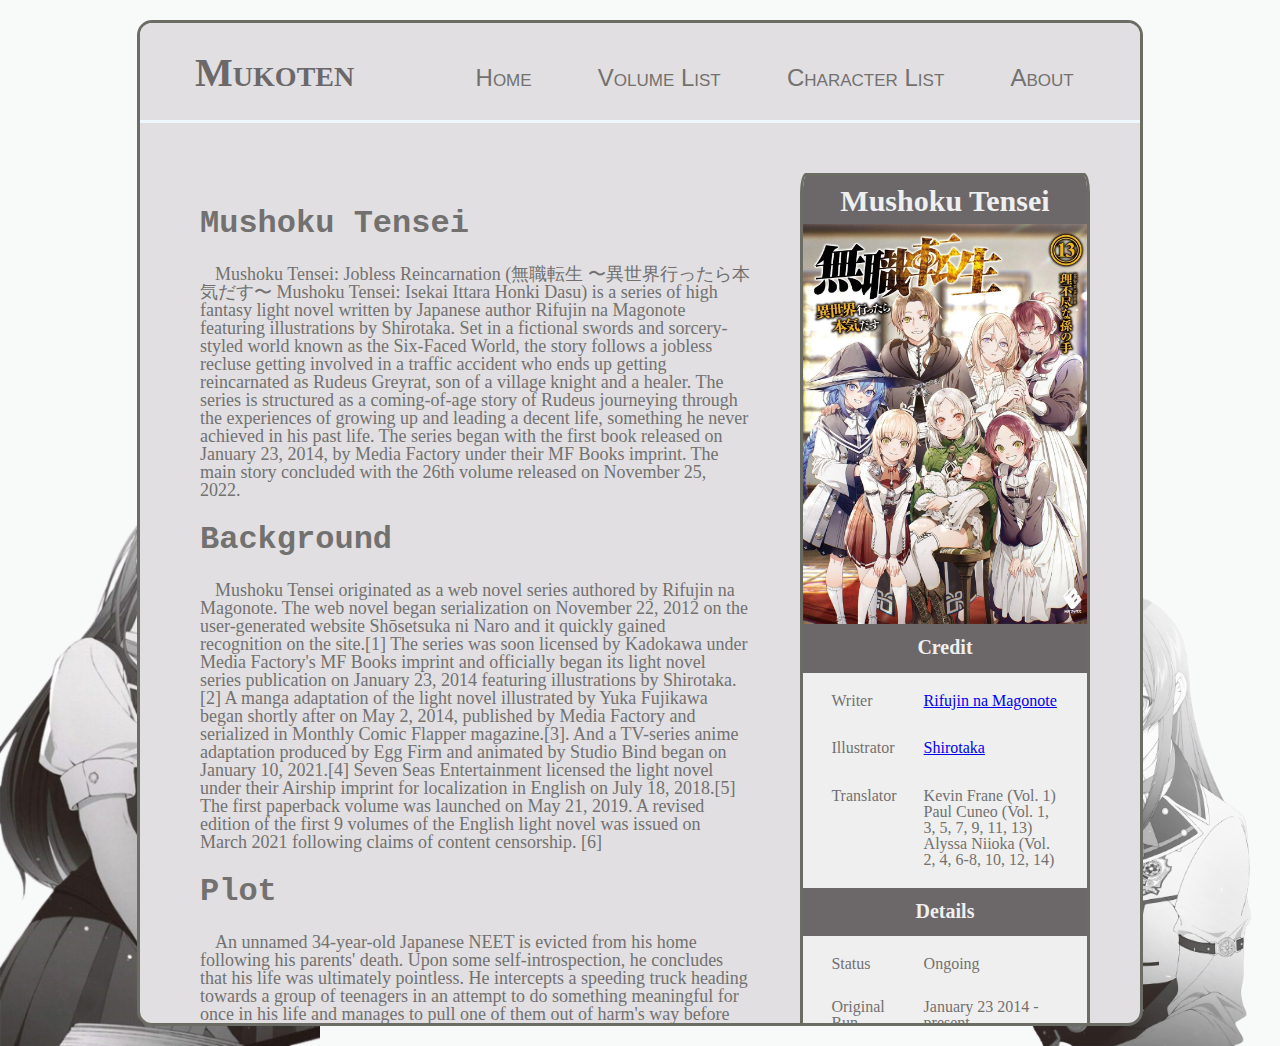
==== index.html @ 1bdcff97 "Add files via upload" ====
<!DOCTYPE html>
<html lang="en">
<head>
    <link rel="stylesheet" href="mukoten.css">
    <meta charset="UTF-8">
    <meta name="viewport" content="width=device-width, initial-scale=1.0" >
    <title>Mukoten</title>
    <link rel="shortcut icon" href="image/icon.jpg" type="image/x-icon">
</head>
<body>
        <div class="container">

            <div class="header">
                <div class="logo">
                    <h1><a href="#">Mukoten</a></h1>
                </div>

                <div class="navbar">
                    <div class="homee"><a href="animeindo.html">Home</a></div>
                    <div class="animel"><a href="#">Volume List</a></div>
                    <div class="genre"><a href="#">Character List</a></div>
                    <div class="bous"><a href="#">About</a></div>
                
                </div>


            </div>



            <div class="home">

                <div class="text">
                    <h2>Mushoku Tensei</h2>
                    <p>Mushoku Tensei: Jobless Reincarnation (無職転生 〜異世界行ったら本気だす〜 Mushoku Tensei: Isekai Ittara Honki Dasu) is a series of high fantasy light novel written by Japanese author Rifujin na Magonote featuring illustrations by Shirotaka. Set in a fictional swords and sorcery-styled world known as the Six-Faced World, the story follows a jobless recluse getting involved in a traffic accident who ends up getting reincarnated as Rudeus Greyrat, son of a village knight and a healer. The series is structured as a coming-of-age story of Rudeus journeying through the experiences of growing up and leading a decent life, something he never achieved in his past life.
                        The series began with the first book released on January 23, 2014, by Media Factory under their MF Books imprint. The main story concluded with the 26th volume released on November 25, 2022.</p>
                    
                    <h2>Background</h2>
                    <p>Mushoku Tensei originated as a web novel series authored by Rifujin na Magonote. The web novel began serialization on November 22, 2012 on the user-generated website Shōsetsuka ni Naro and it quickly gained recognition on the site.[1] The series was soon licensed by Kadokawa under Media Factory's MF Books imprint and officially began its light novel series publication on January 23, 2014 featuring illustrations by Shirotaka.[2]

                        A manga adaptation of the light novel illustrated by Yuka Fujikawa began shortly after on May 2, 2014, published by Media Factory and serialized in Monthly Comic Flapper magazine.[3]. And a TV-series anime adaptation produced by Egg Firm and animated by Studio Bind began on January 10, 2021.[4]
                        
                        Seven Seas Entertainment licensed the light novel under their Airship imprint for localization in English on July 18, 2018.[5] The first paperback volume was launched on May 21, 2019. A revised edition of the first 9 volumes of the English light novel was issued on March 2021 following claims of content censorship. [6]</p>

                    <h2>Plot</h2>
                    <p>An unnamed 34-year-old Japanese NEET is evicted from his home following his parents' death. Upon some self-introspection, he concludes that his life was ultimately pointless. He intercepts a speeding truck heading towards a group of teenagers in an attempt to do something meaningful for once in his life and manages to pull one of them out of harm's way before dying. Awakening in a baby's body, he realizes he has been reincarnated in a world of sword and sorcery. He resolves to become successful in his new life, discarding his past identity for his new life as Rudeus Greyrat. Due to inherited affinity and early training, Rudeus becomes highly skilled at magic. During his childhood, he becomes a student of demon magician Roxy Migurdia, a friend to demihuman Sylphiette, and magic teacher to noble heiress Eris Boreas Greyrat.[7]</p>



                </div>

                <div class="imgcont">
                    <div class="imghead"><h3>Mushoku Tensei</h3></div>
                    <img src="image/mainimg.jpg" alt="" height="400px" width="290px">
                    <div class="credithead"><h3>Credit</h3></div>
                    <div class="credit">
                        <div class="writer">
                            <h4 class="headwr">Writer</h4>
                            <div class="rifujin">
                                <a href="https://mushokutensei.fandom.com/wiki/Rifujin_na_Magonote"><h5>Rifujin na Magonote</h5></a>
                            </div>
                        </div>

                        <div class="illu">
                            <h4>Illustrator</h4>
                            <div class="shirotaka">
                                <a href="https://mushokutensei.fandom.com/wiki/Shirotaka">Shirotaka</a>
                            </div>  
                        </div>

                        <div class="trans">
                            <h4>Translator</h4>
                            <div class="lstl">
                                <ul>
                                    <li>Kevin Frane (Vol. 1)</li>
                                    <li>Paul Cuneo (Vol. 1, 3, 5, 7, 9, 11, 13)</li>
                                    <li>Alyssa Niioka (Vol. 2, 4, 6-8, 10, 12, 14)</li>
                                </ul>

                            </div>

                        </div>

                    
                    </div>

                    <div class="detailhead"><h3>Details</h3></div>

                    <div class="detail">

                        <div class="status">
                            <h4>Status</h4>
                            <div class="co"><p>Ongoing</p></div>
                        </div>

                        <div class="first">
                            <h4>Original Run</h4>
                            <div class="co"><p >January 23 2014 - present</p></div>
                        </div>

                        <div class="volum">
                            <h4>Volumes</h4>
                            <div class="co">
                                <ul>
                                    <li>26(JP)</li>
                                    <li>23(EN)</li>
                                </ul>
                            </div>
                        </div>

                        <div class="impr">

                            <h4>Imprint</h4>

                            <div class="co">
                                <ul>
                                    <li>MF Books (JP)</li>
                                    <li>Airship (EN)</li>
                                </ul>
                            </div>
                        </div>
                    </div>
                </div>
            </div>

            <div class="footer">

                <h2>Built with 💙 (to nanahoshi)</h2>

            </div>
        </div>

</body>
</html>
---- mukoten.css ----
html, body, div, span, applet, object, iframe,
h1, h2, h3, h4, h5, h6, p, blockquote, pre,
a, abbr, acronym, address, big, cite, code,
del, dfn, em, img, ins, kbd, q, s, samp,
small, strike, strong, sub, sup, tt, var,
b, u, i, center,
dl, dt, dd, ol, ul, li,
fieldset, form, label, legend,
table, caption, tbody, tfoot, thead, tr, th, td,
article, aside, canvas, details, embed, 
figure, figcaption, footer, header, hgroup, 
menu, nav, output, ruby, section, summary,
time, mark, audio, video {
	margin: 0;
	padding: 0;
	border: 0;
	font-size: 100%;
	font: inherit;
	vertical-align: baseline;
}

article, aside, details, figcaption, figure, 
footer, header, hgroup, menu, nav, section {
	display: block;
}
body {
	line-height: 1;
}
ol, ul {
	list-style: none;
}
blockquote, q {
	quotes: none;
}
blockquote:before, blockquote:after,
q:before, q:after {
	content: '';
	content: none;
}
table {
	border-collapse: collapse;
	border-spacing: 0;
} 





body{
    max-width: 100%;
    background-image: url(image/nanahoshi\ kanan.png),url(image/nanhoshi\ kiri.png);
    background-repeat: no-repeat;
    background-size: 25%;
    background-position: bottom right , bottom left;
    background-color: #F8F9F9 ;
}

body::-webkit-scrollbar{
    display: none;
}


div.container{
    color:#72716f ;
    border-radius: 1.5%;
    overflow: hidden;
    width: 1000px;
    height: 1000px;
    background-color: #e1dfe2;
    margin: 20px auto;
    overflow:auto;
    border: #6b6c64 3px solid;

    
}

div.container::-webkit-scrollbar{
    display: none;
}

div.header{
    display: flex;
    justify-content:space-between;
    height: 70px;
    border-bottom: 3px solid aliceblue;
    text-align: center;
    margin-top: 30px;
    box-sizing: border-box;
    align-items: baseline;
}

div.logo{
    flex-grow: 1;
    font-size: 40px;
    color: #6c6869;
    font-family:Cambria, Cochin, Georgia, Times, 'Times New Roman', serif;
    font-weight: bold;
    font-variant: small-caps;

}

div.logo h1 a {
    text-decoration: none ;
    color: #6c6869;

}


div.navbar{
    display: flex;
    flex-grow: 3;
    font-size: x-large;
    justify-content: space-evenly;
    width: 40%;
}



div.navbar div a {
    text-decoration: none;
    color:#72716f ;
    font-family:'Trebuchet MS', 'Lucida Sans Unicode', 'Lucida Grande', 'Lucida Sans', Arial, sans-serif;
    font-variant: small-caps;
}

div.header{
    width: 100%;
    
}




/* HOME */

div.home{
    display: flex;
    justify-content: space-between;
    margin: 50px ;
}

div.text{
    padding: 10px;
    width: 550px;
}

div.text h2 {
    font-size: xx-large;
    margin-bottom: 25px;
    margin-top: 25px;
}

div.text p {
    text-align: left;
    text-indent: 15px;
    font-size:large;

}

div.imgcont{
    width: 290px;
    height: 1000px;
    box-sizing: border-box;
    border-radius :2%;
    border: #6b6c64 3px solid;
    overflow: hidden;
    background-color: #efefef;
    display: flex;
    flex-direction: column;
}

div.imghead{
    background-color:#6c6869;
    height: 50px;
    font-family:'Times New Roman', Times, serif;
    font-weight: 900;
}

div.imghead h3{
color:#efefef ;
font-size: 30px;
text-align: center;
margin-top: 10px;
}

div.credithead{
    height: 50px;
    background-color:#6c6869 ;
}

div.credithead h3 {
    color: #efefef;
    font-size: 20px;
    text-align: center;
    margin-top: 13px;
}


div.credit{
    display: flex;
    flex-direction: column;
    justify-content: space-between;
    height: 180px;
    width: 100%;
    margin-top: 20px;
    margin-bottom: 20px;
}

div.writer{
    display: flex;
    flex-direction: row;
    justify-content: space-between;
    width: 80%;
    margin: 0 auto;
}

.headwr {
    display: block;
    
}

div.rifujin{
    width: 135px;
}

div.illu{
    display: flex;
    flex-direction: row;
    justify-content: space-between;
    width: 80%;
    margin: 0 auto;
}

.shirotaka{
    width: 135px;
}


div.trans{
    display: flex;
    justify-content: space-between;
    width: 80%;
    margin: 0 auto;
}

.lstl{
    width: 135px;
}

div.detailhead{
    height: 50px;
    background-color: #6c6869;

}

.detailhead h3{
    color: #efefef;
    font-size: 20px;
    text-align: center;
    margin-top: 13px;
}

div.detail{
    display: flex;
    flex-direction: column;
    justify-content: space-between;
    height: 200px;
    margin-top: 20px;
    margin-bottom: 20px;
}

.status {
    width: 80%;
    margin: 0 auto;
    display: flex;
    justify-content: space-between;
}

.first{
    width: 80%;
    margin: 0 auto;
    display: flex;
    justify-content: space-between;
}


.volum{
    width: 80%;
    margin: 0 auto;
    display: flex;
    justify-content: space-between;
}

.impr{
    width: 80%;
    margin: 0 auto;
    display: flex;
    justify-content: space-between;
}

.co{
    width: 135px;
    text-align: left;
}

.detail h4 {
    display: block;
    width: 70px;
}


/* text  */

h2{
    font-family:'Courier New', Courier, monospace;
    font-weight: 900;
    margin-top: 50px;
    margin-bottom: 50px;
}


h3{

    background-color:#6c6869;
    font-family:'Times New Roman', Times, serif;
    font-weight: 900;
}

div.footer{
    width: 100%;
    height: 100px;
    border-top: 3px solid aliceblue;
}

div.footer h2{
    text-align: center;
}
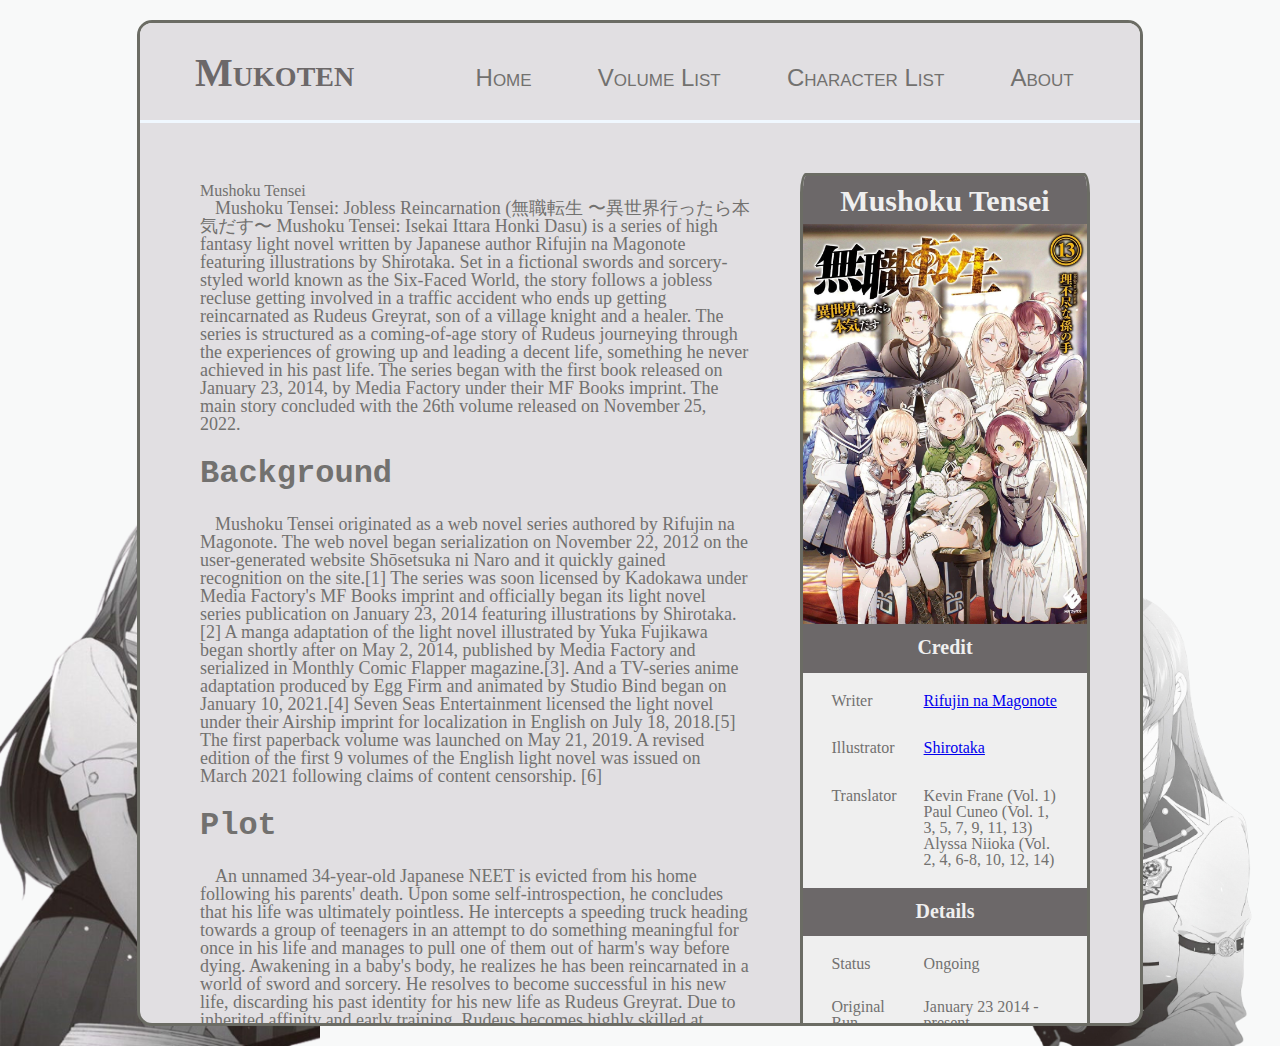
==== commit 410f075f: "Update index.html" ====
--- a/index.html
+++ b/index.html
@@ -31,19 +31,19 @@
             <div class="home">
 
                 <div class="text">
-                    <h2>Mushoku Tensei</h2>
-                    <p>Mushoku Tensei: Jobless Reincarnation (無職転生 〜異世界行ったら本気だす〜 Mushoku Tensei: Isekai Ittara Honki Dasu) is a series of high fantasy light novel written by Japanese author Rifujin na Magonote featuring illustrations by Shirotaka. Set in a fictional swords and sorcery-styled world known as the Six-Faced World, the story follows a jobless recluse getting involved in a traffic accident who ends up getting reincarnated as Rudeus Greyrat, son of a village knight and a healer. The series is structured as a coming-of-age story of Rudeus journeying through the experiences of growing up and leading a decent life, something he never achieved in his past life.
-                        The series began with the first book released on January 23, 2014, by Media Factory under their MF Books imprint. The main story concluded with the 26th volume released on November 25, 2022.</p>
+                    <h1>Mushoku Tensei</h1>
+                    <div><p>Mushoku Tensei: Jobless Reincarnation (無職転生 〜異世界行ったら本気だす〜 Mushoku Tensei: Isekai Ittara Honki Dasu) is a series of high fantasy light novel written by Japanese author Rifujin na Magonote featuring illustrations by Shirotaka. Set in a fictional swords and sorcery-styled world known as the Six-Faced World, the story follows a jobless recluse getting involved in a traffic accident who ends up getting reincarnated as Rudeus Greyrat, son of a village knight and a healer. The series is structured as a coming-of-age story of Rudeus journeying through the experiences of growing up and leading a decent life, something he never achieved in his past life.
+                        The series began with the first book released on January 23, 2014, by Media Factory under their MF Books imprint. The main story concluded with the 26th volume released on November 25, 2022.</p></div>
                     
                     <h2>Background</h2>
-                    <p>Mushoku Tensei originated as a web novel series authored by Rifujin na Magonote. The web novel began serialization on November 22, 2012 on the user-generated website Shōsetsuka ni Naro and it quickly gained recognition on the site.[1] The series was soon licensed by Kadokawa under Media Factory's MF Books imprint and officially began its light novel series publication on January 23, 2014 featuring illustrations by Shirotaka.[2]
+                    <div><p>Mushoku Tensei originated as a web novel series authored by Rifujin na Magonote. The web novel began serialization on November 22, 2012 on the user-generated website Shōsetsuka ni Naro and it quickly gained recognition on the site.[1] The series was soon licensed by Kadokawa under Media Factory's MF Books imprint and officially began its light novel series publication on January 23, 2014 featuring illustrations by Shirotaka.[2]
 
                         A manga adaptation of the light novel illustrated by Yuka Fujikawa began shortly after on May 2, 2014, published by Media Factory and serialized in Monthly Comic Flapper magazine.[3]. And a TV-series anime adaptation produced by Egg Firm and animated by Studio Bind began on January 10, 2021.[4]
                         
-                        Seven Seas Entertainment licensed the light novel under their Airship imprint for localization in English on July 18, 2018.[5] The first paperback volume was launched on May 21, 2019. A revised edition of the first 9 volumes of the English light novel was issued on March 2021 following claims of content censorship. [6]</p>
+                        Seven Seas Entertainment licensed the light novel under their Airship imprint for localization in English on July 18, 2018.[5] The first paperback volume was launched on May 21, 2019. A revised edition of the first 9 volumes of the English light novel was issued on March 2021 following claims of content censorship. [6]</p></div>
 
                     <h2>Plot</h2>
-                    <p>An unnamed 34-year-old Japanese NEET is evicted from his home following his parents' death. Upon some self-introspection, he concludes that his life was ultimately pointless. He intercepts a speeding truck heading towards a group of teenagers in an attempt to do something meaningful for once in his life and manages to pull one of them out of harm's way before dying. Awakening in a baby's body, he realizes he has been reincarnated in a world of sword and sorcery. He resolves to become successful in his new life, discarding his past identity for his new life as Rudeus Greyrat. Due to inherited affinity and early training, Rudeus becomes highly skilled at magic. During his childhood, he becomes a student of demon magician Roxy Migurdia, a friend to demihuman Sylphiette, and magic teacher to noble heiress Eris Boreas Greyrat.[7]</p>
+                    <div><p>An unnamed 34-year-old Japanese NEET is evicted from his home following his parents' death. Upon some self-introspection, he concludes that his life was ultimately pointless. He intercepts a speeding truck heading towards a group of teenagers in an attempt to do something meaningful for once in his life and manages to pull one of them out of harm's way before dying. Awakening in a baby's body, he realizes he has been reincarnated in a world of sword and sorcery. He resolves to become successful in his new life, discarding his past identity for his new life as Rudeus Greyrat. Due to inherited affinity and early training, Rudeus becomes highly skilled at magic. During his childhood, he becomes a student of demon magician Roxy Migurdia, a friend to demihuman Sylphiette, and magic teacher to noble heiress Eris Boreas Greyrat.[7]</p></div>
 
 
 
@@ -131,4 +131,4 @@
         </div>
 
 </body>
-</html>+</html>
